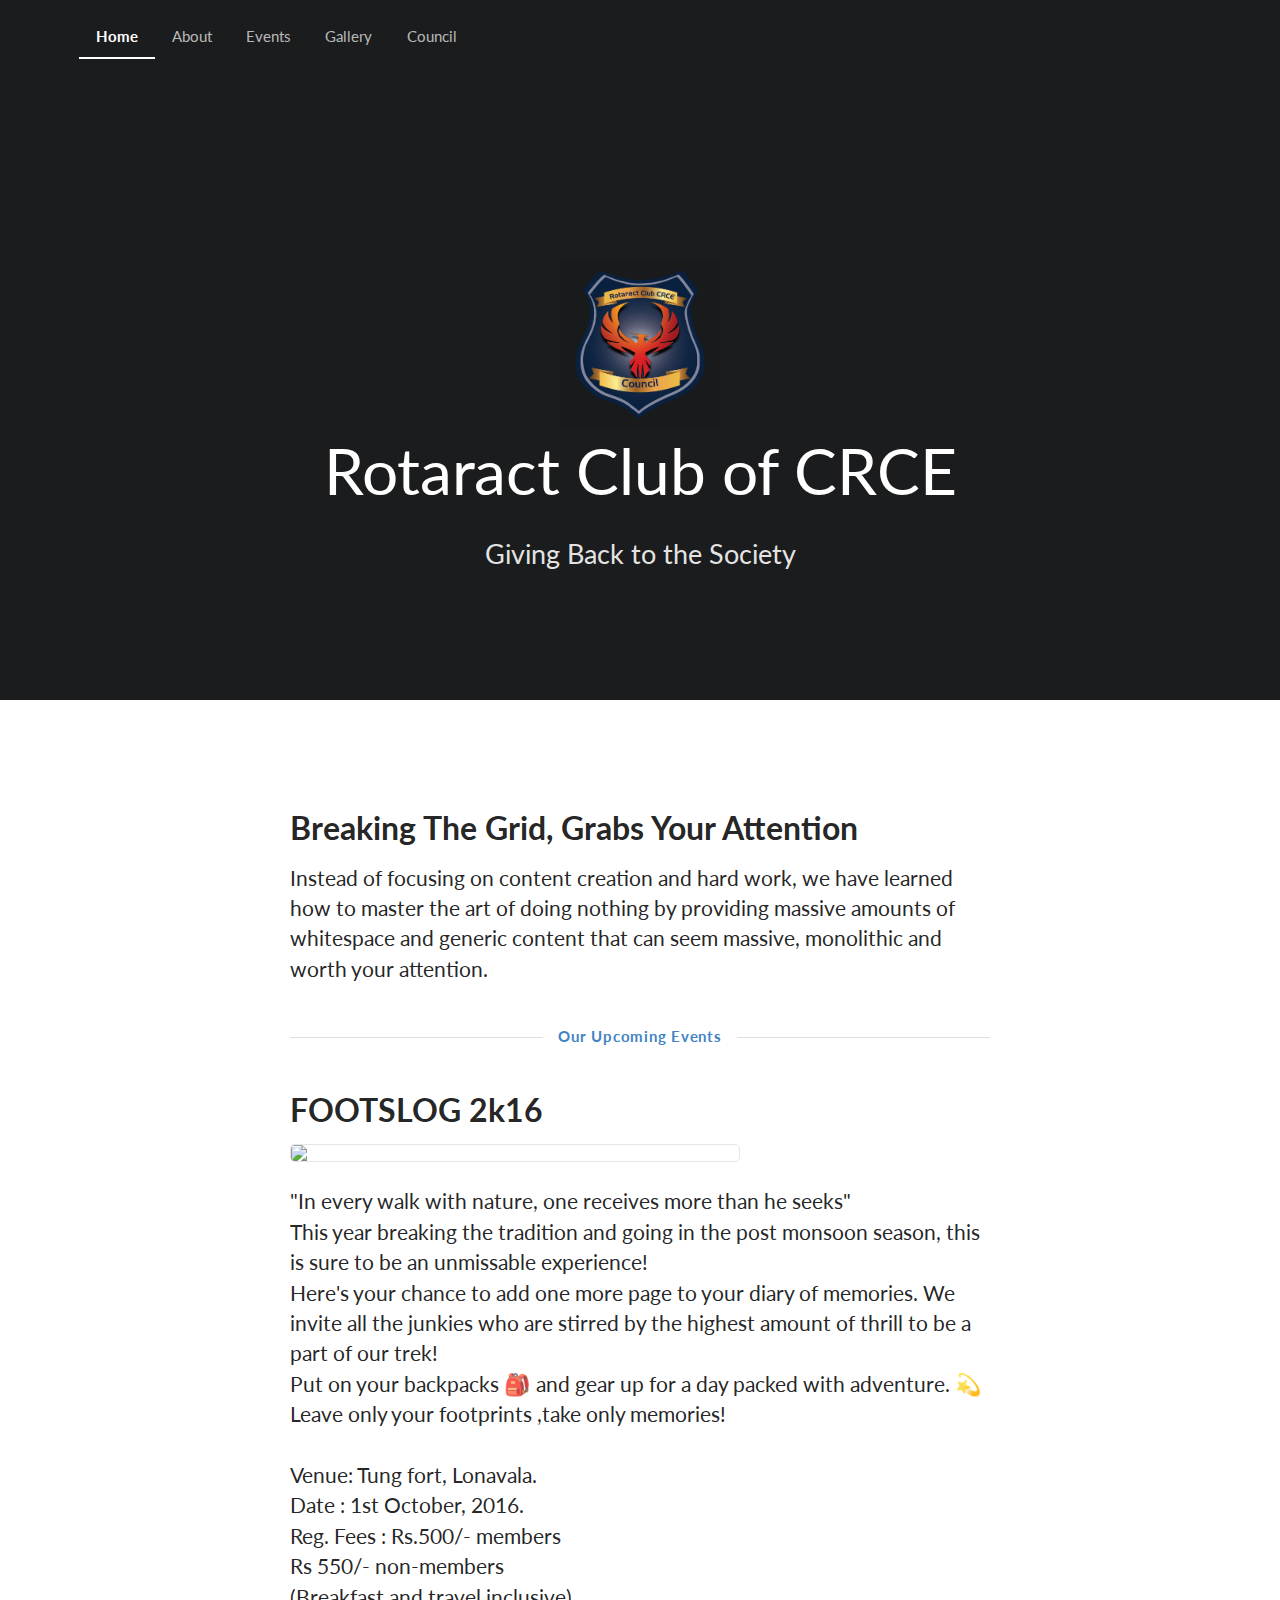
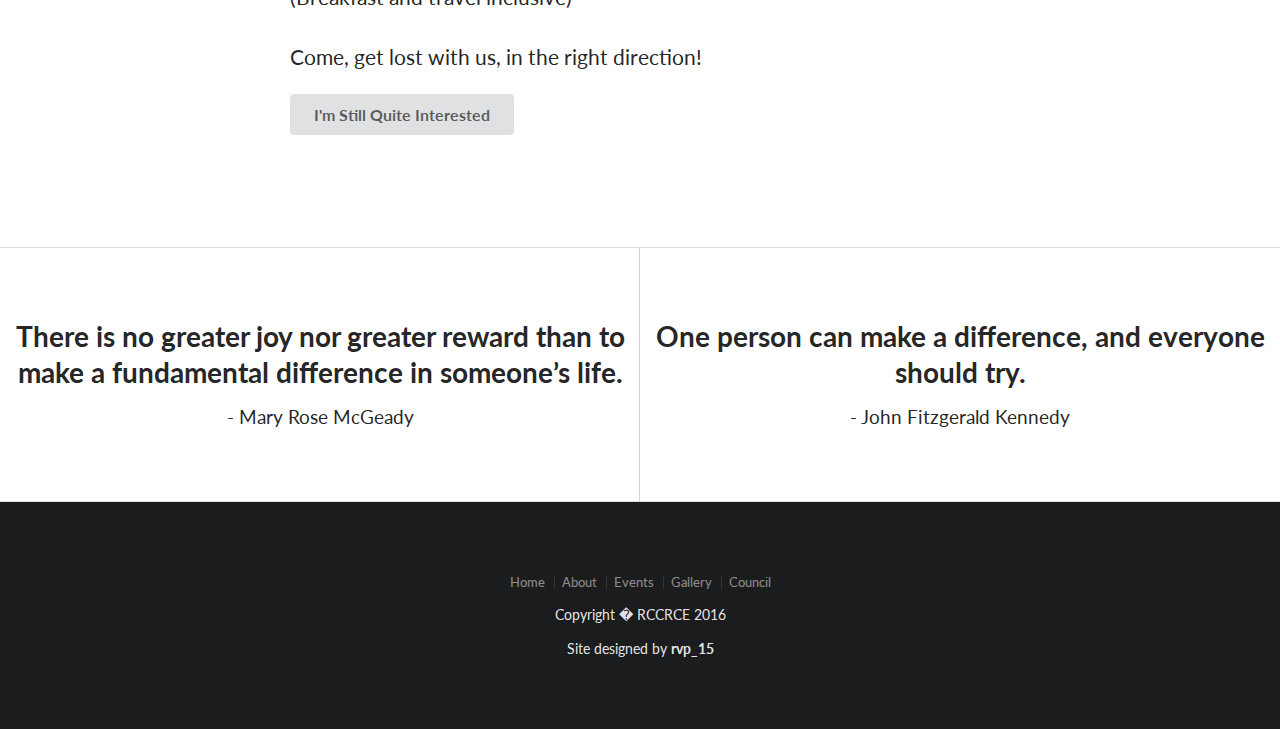
==== index.html @ 5d15857f "index changed" ====
<!DOCTYPE html>
<html>
<head>
  <!-- Standard Meta -->
  <meta charset="utf-8" />
  <meta http-equiv="X-UA-Compatible" content="IE=edge,chrome=1" />
  <meta name="viewport" content="width=device-width, initial-scale=1.0, maximum-scale=1.0">

  <!-- Site Properties -->
  <title>Homepage-RCCRCE</title>
  <link rel="stylesheet" type="text/css" href="semantic/dist/semantic.min.css">
  <link rel="stylesheet" type="text/css" href="semantic/dist/components/sidebar.css">
  <link rel="stylesheet" type="text/css" href="semantic/dist/components/transition.css">

  <style type="text/css">

    .hidden.menu {
      display: none;
    }

    .masthead.segment {
      min-height: 700px;
      padding: 1em 0em;
    }
    .masthead .logo.item img {
      margin-right: 1em;
    }
    .masthead .ui.menu .ui.button {
      margin-left: 0.5em;
    }
    .masthead h1.ui.header {
      margin-top: 3em;
      margin-bottom: 0em;
      font-size: 4em;
      font-weight: normal;
    }
    .masthead h2 {
      font-size: 1.7em;
      font-weight: normal;
    }

    .ui.vertical.stripe {
      padding: 8em 0em;
    }
    .ui.vertical.stripe h3 {
      font-size: 2em;
    }
    .ui.vertical.stripe .button + h3,
    .ui.vertical.stripe p + h3 {
      margin-top: 3em;
    }
    .ui.vertical.stripe .floated.image {
      clear: both;
    }
    .ui.vertical.stripe p {
      font-size: 1.33em;
    }
    .ui.vertical.stripe .horizontal.divider {
      margin: 3em 0em;
    }

    .quote.stripe.segment {
      padding: 0em;
    }
    .quote.stripe.segment .grid .column {
      padding-top: 5em;
      padding-bottom: 5em;
    }

    .footer.segment {
      padding: 5em 0em;
    }

    .secondary.pointing.menu .toc.item {
      display: none;
    }

    @media only screen and (max-width: 700px) {
      .ui.fixed.menu {
        display: none !important;
      }
      .secondary.pointing.menu .item,
      .secondary.pointing.menu .menu {
        display: none;
      }
      .secondary.pointing.menu .toc.item {
        display: block;
      }
      .masthead.segment {
        min-height: 350px;
      }
      .masthead h1.ui.header {
        font-size: 2em;
        margin-top: 1.5em;
      }
      .masthead h2 {
        margin-top: 0.5em;
        font-size: 1.5em;
      }
    }


  </style>

  <script src="assets/library/jquery.min.js"></script>
  <script src="../dist/components/visibility.js"></script>
  <script src="../dist/components/sidebar.js"></script>
  <script src="../dist/components/transition.js"></script>
  <script>
  $(document)
    .ready(function() {

      // fix menu when passed
      $('.masthead')
        .visibility({
          once: false,
          onBottomPassed: function() {
            $('.fixed.menu').transition('fade in');
          },
          onBottomPassedReverse: function() {
            $('.fixed.menu').transition('fade out');
          }
        })
      ;

      // create sidebar and attach to menu open
      $('.ui.sidebar')
        .sidebar('attach events', '.toc.item')
      ;

    })
  ;
  </script>
</head>
<body>

<!-- Following Menu -->

<div class="ui large top fixed hidden menu">
  <div class="ui container">
    <a href="#" class="active item">Home</a>
    <a class="item">About</a>
    <a class="item">Events</a>
    <a class="item">Gallery</a>
    <a class="item">Council</a>

  <div class="right menu">
    
	
	<div class="item">
        <a class="ui button">Log in</a>
      </div>
      <div class="item">
        <a class="ui primary button">Sign Up</a>
      </div> 
    </div> 
	
  </div>
</div>

<!-- Sidebar Menu -->
<div class="ui vertical inverted sidebar menu">
  <a class="active item">Home</a>
  <a class="item">Work</a>
  <a class="item">Company</a>
  <a class="item">Careers</a>
<!---------
  <a class="item">Login</a>
  <a class="item">Signup</a>  ---->
</div>


<!-- Page Contents -->
<div class="pusher">
  <div class="ui inverted vertical masthead center aligned segment">

    <div class="ui container">
      <div class="ui large secondary inverted pointing menu">
        <a class="toc item">
          <i class="sidebar icon"></i>
        </a>
        <a href="#" class="active item">Home</a>
        <a href="aboutrc.html"  class="item">About</a>
		<a href="eventrc.html" class="item">Events</a>
        <a href="galleryrc.html"  class="item">Gallery</a>
        <a href="councilrc.html"  class="item">Council</a>
  <!-----------      <div class="right item">
          <a class="ui inverted button">Log in</a>
          <a class="ui inverted button">Sign Up</a>
        </div> --------->
      </div>
    </div>

    <div class="ui text container">
      <h1 class="ui inverted header">
	     <img src="images\logo1.jpg" ><br>
        Rotaract Club of CRCE
      </h1>
      <h2>Giving Back to the Society</h2>
      
	  
    </div>

  </div>

  <!--------------<div class="ui vertical stripe segment">
    <div class="ui middle aligned stackable grid container">
      <div class="row">
        <div class="eight wide column">
          <h3 class="ui header">What do we stand for?</h3>
          <p> We create a platform for students to develop themselves as leaders. We serve the society by............. </p>
          <h3 class="ui header">How we do it?</h3>
          <p>Yes that's right, you thought it was the stuff of dreams, but even bananas can be bioengineered.</p>
        </div>
        <div class="six wide right floated column">
          <img src="images\logo2.jpg" >
        </div>
      </div>
      <div class="row">
        <div class="center aligned column">
          <a class="ui huge button">Get to know Us</a>      
        </div>
      </div>
    </div>
  </div>
  ------->

  
   <div class="ui vertical stripe segment">
    <div class="ui text container">
      <h3 class="ui header">Breaking The Grid, Grabs Your Attention</h3>
      <p>Instead of focusing on content creation and hard work, we have learned how to master the art of doing nothing by providing massive amounts of whitespace and generic content that can seem massive, monolithic and worth your attention.</p>
	  
	  
      
      <h4 class="ui horizontal header divider">
        <a href="#">Our Upcoming Events</a>
      </h4>
      <h3 class="ui header">FOOTSLOG 2k16</h3>
	  
	  <div class="six wide right floated column">
          <img src="images\trek.png" class="ui large bordered rounded image">
        </div>
		<br>
		
      <p>"In every walk with nature, one receives more than he seeks" <br>

      This year breaking the tradition and going in the post monsoon season, this is sure to be an unmissable experience! <br>
      Here's your chance to add one more page to your diary of memories.  
      We invite all the junkies who are stirred by the highest amount of thrill to be a part of our trek! <br> 
	  Put on your  backpacks 🎒 and gear up for a day packed with adventure. 💫<br>
      Leave only your footprints ,take only  memories!<br><br>

Venue: Tung fort, Lonavala.<br>
Date : 1st October, 2016.<br>
Reg. Fees : Rs.500/-      members<br> 
			Rs 550/- non-members<br>
(Breakfast and travel inclusive)<br><br>






  Come, get lost with us, in the right direction!</p>
      <a href="https://docs.google.com/forms/d/1d3RnLiRufUq5ndT4Bfl6o7Rds_HcvTSMbHtiX5x5-JE/edit" class="ui large button">I'm Still Quite Interested</a>
	  
	  
	   
    </div>
  </div>
  
  
  

  <div class="ui vertical stripe quote segment">
    <div class="ui equal width stackable internally celled grid">
      <div class="center aligned row">
        <div class="column">
          <h3>There is no greater joy nor greater reward than to make a fundamental difference in someone’s life.</h3>
          <p>- Mary Rose McGeady</p>
        </div>
        <div class="column">
          <h3>One person can make a difference, and everyone should try. </h3>
          <p>
             - John Fitzgerald Kennedy
          </p>
        </div>
      </div>
    </div>
  </div>

 

    <div class="ui inverted vertical footer segment">

        <div class="ui center aligned container">
            
            <div class="ui horizontal inverted small divided link list">
                <a class="item" href="homerc.html">Home</a>
				<a class="item" href="aboutrc.html">About</a>
				<a class="item" href="eventrc.html">Events</a>
				<a class="item" href="galleryrc.html">Gallery</a>
				<a class="item" href="councilrc.html">Council</a>

                
            </div>
            <div class="ui container">
                <p>Copyright � RCCRCE 2016</p>
                <p>Site designed by <b>rvp_15</b></p>
            </div>
        </div>
  </div>
</div>

</body>

</html>
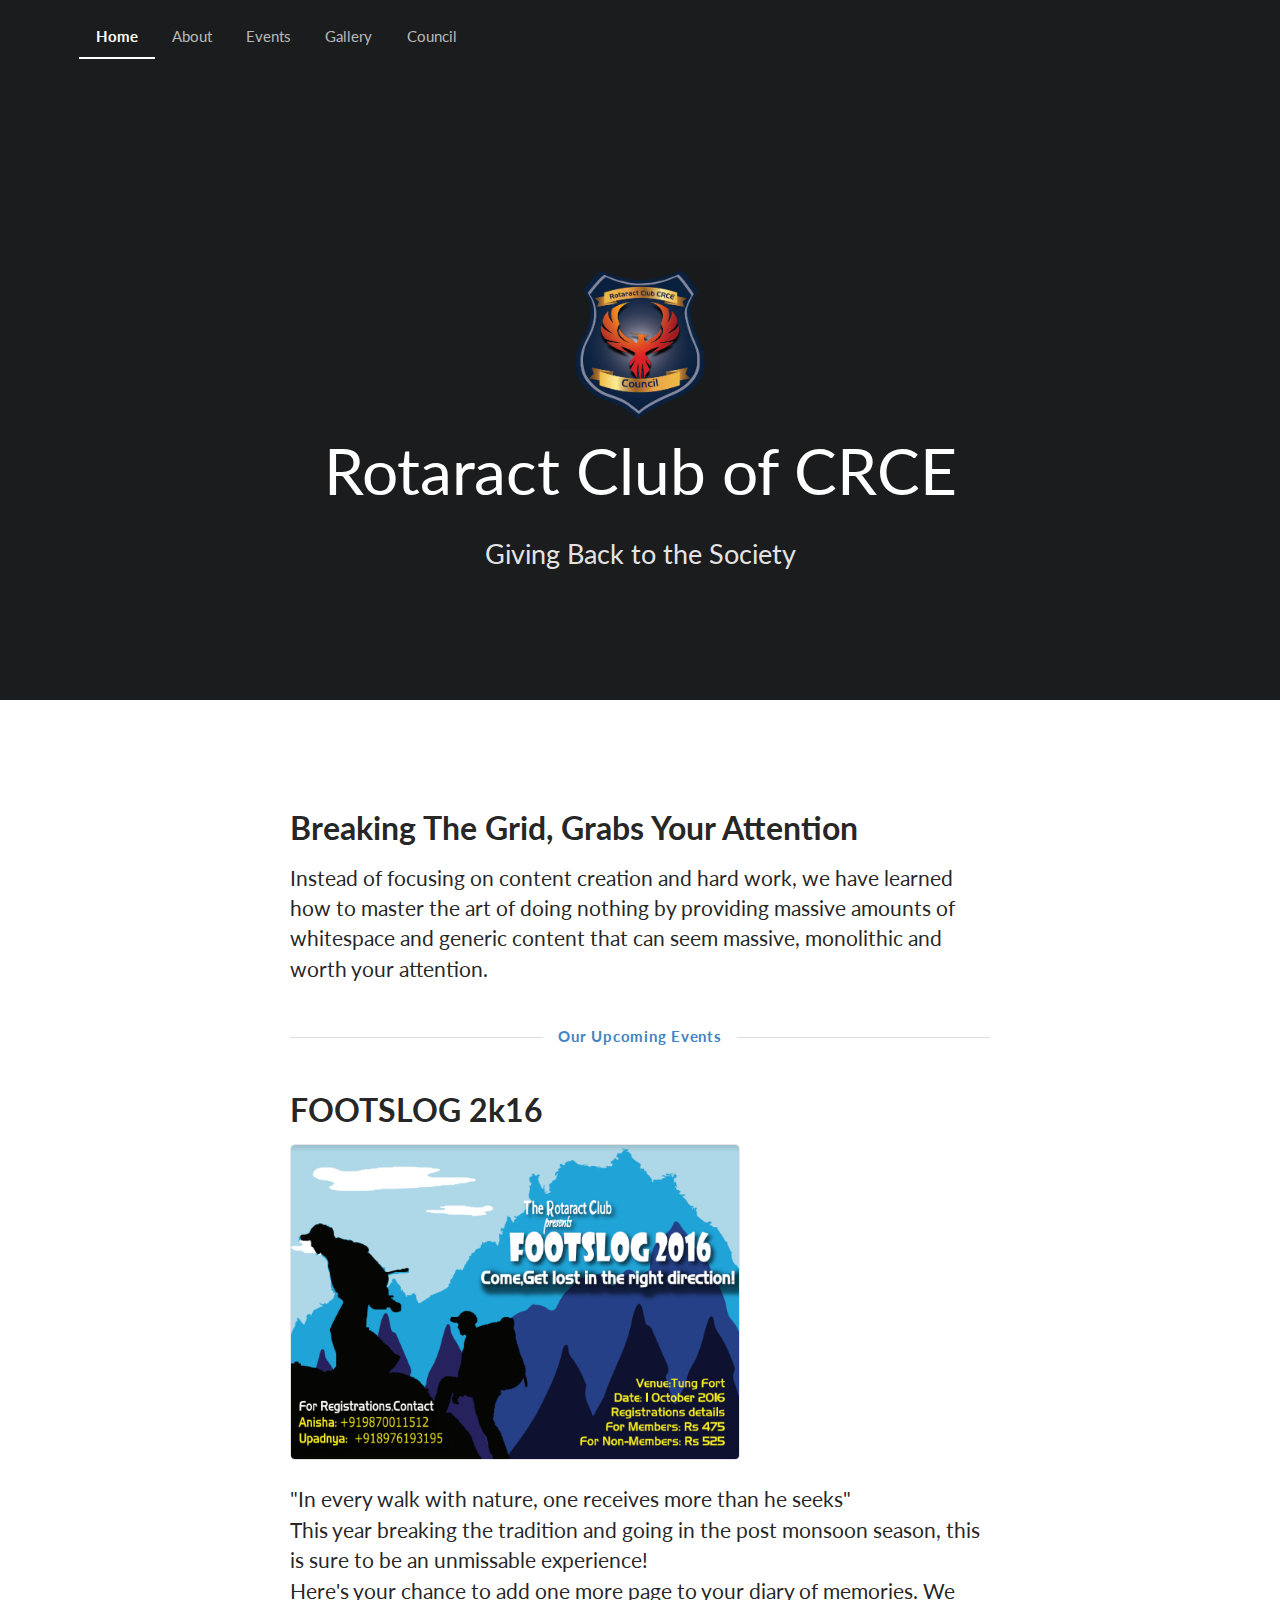
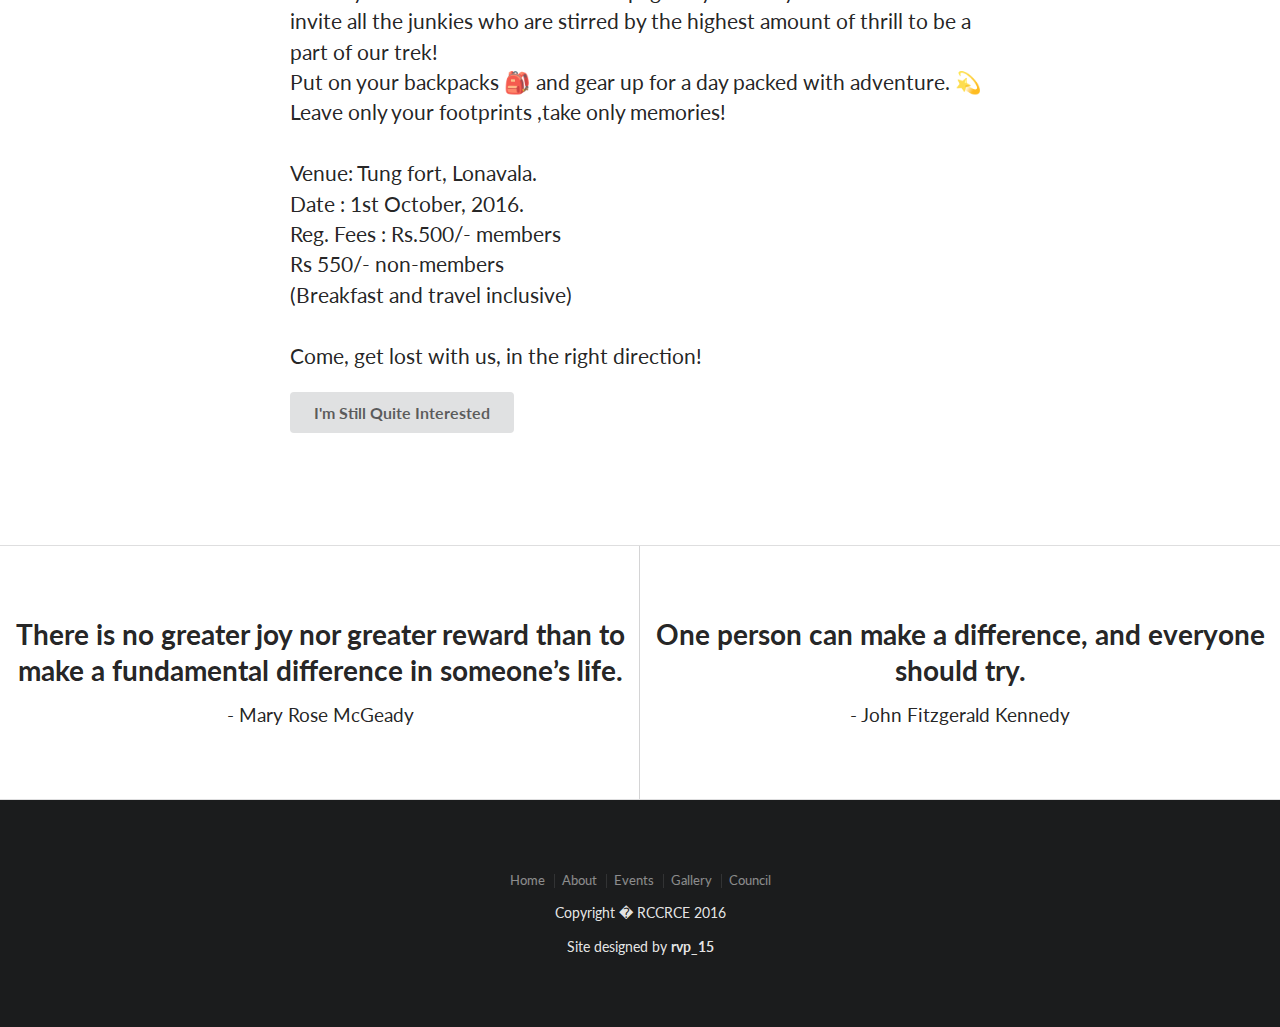
==== commit b24b873e: "change" ====
--- a/index.html
+++ b/index.html
@@ -240,7 +240,7 @@
       <h3 class="ui header">FOOTSLOG 2k16</h3>
 	  
 	  <div class="six wide right floated column">
-          <img src="images\trek.png" class="ui large bordered rounded image">
+          <img src="images\trek.PNG" class="ui large bordered rounded image">
         </div>
 		<br>
 		
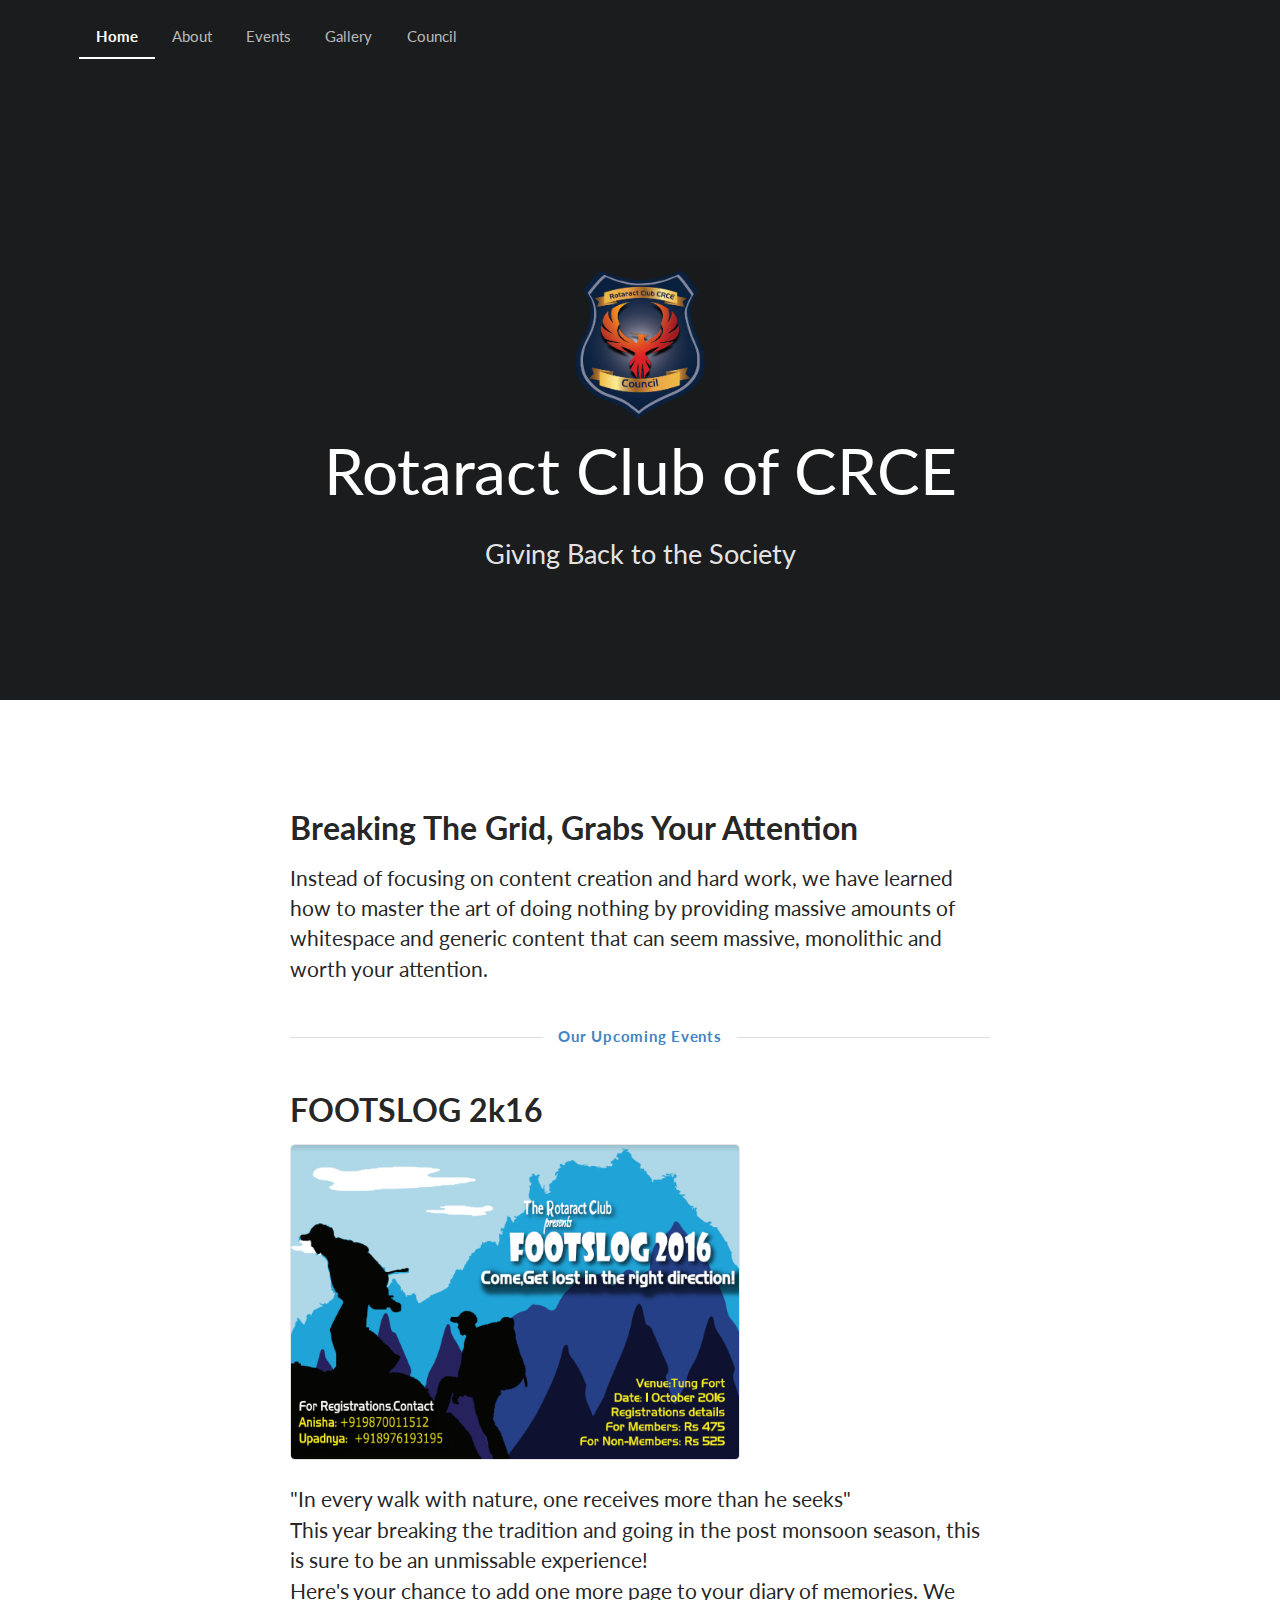
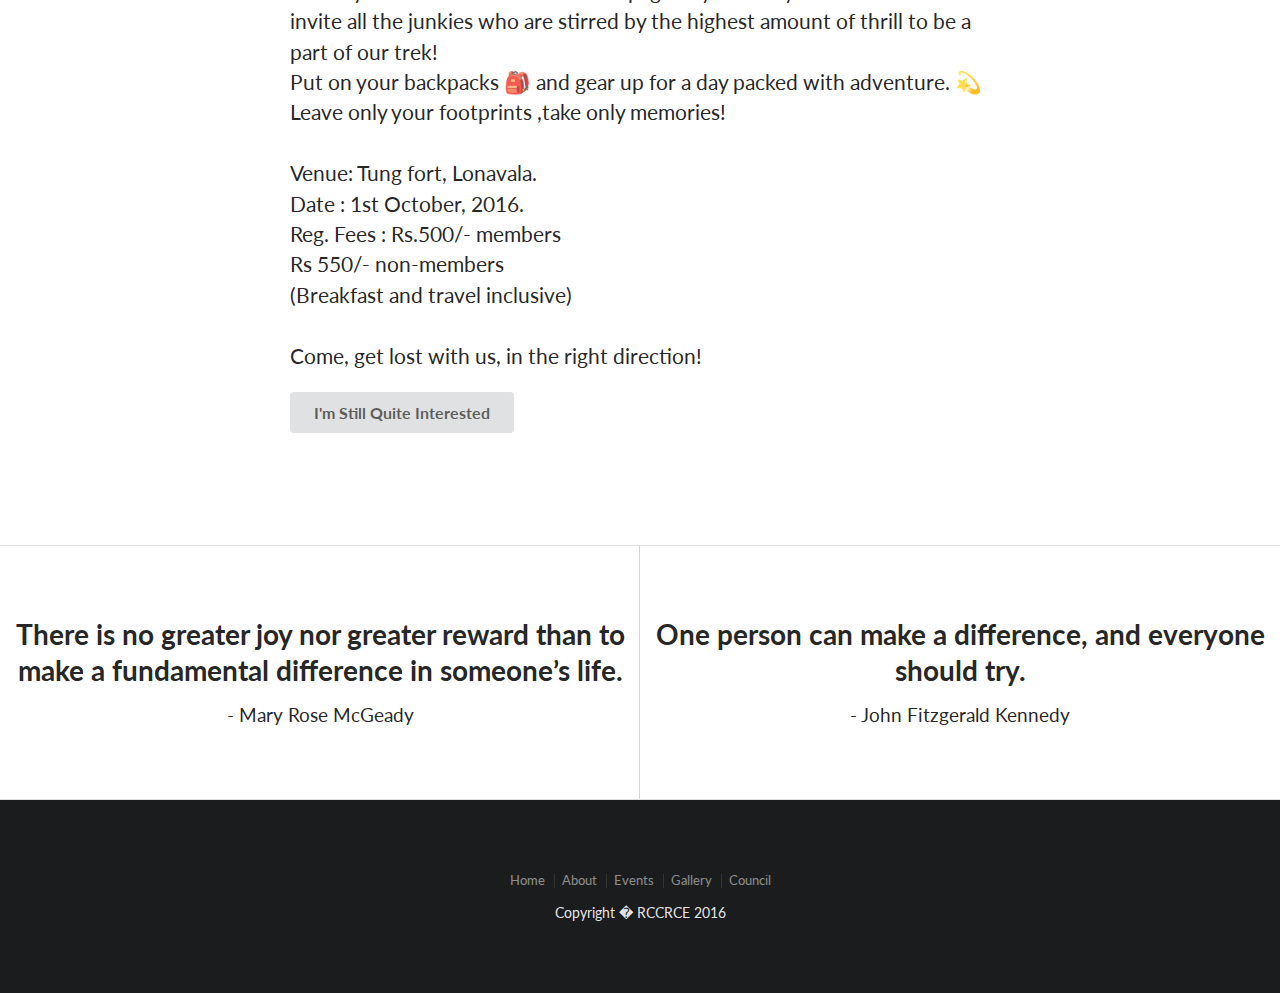
==== commit 6c78cd6d: "aa" ====
--- a/index.html
+++ b/index.html
@@ -308,7 +308,6 @@
             </div>
             <div class="ui container">
                 <p>Copyright � RCCRCE 2016</p>
-                <p>Site designed by <b>rvp_15</b></p>
             </div>
         </div>
   </div>
